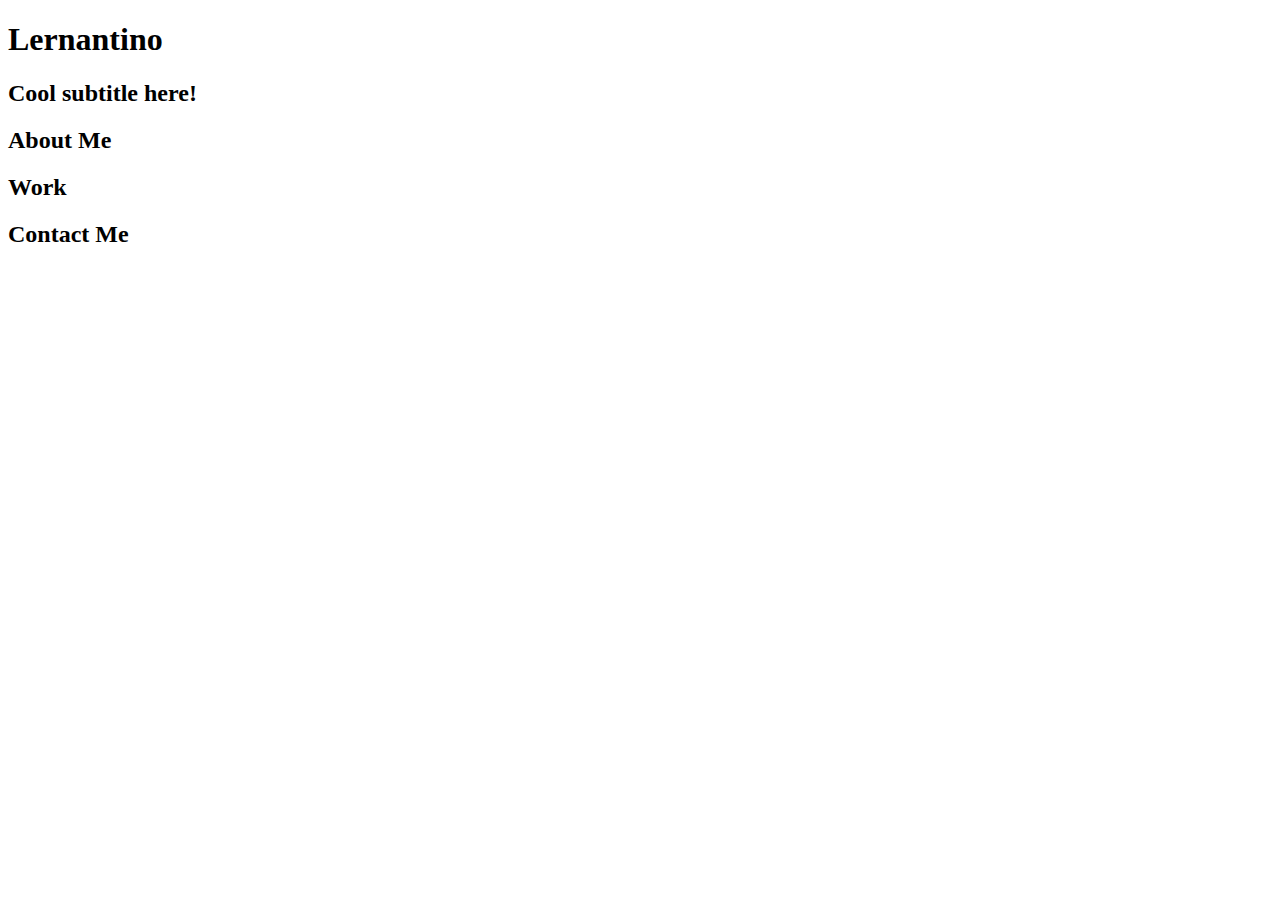
==== starter/index.html @ 70f8d559 "added starter files given" ====
<!DOCTYPE html>
<html lang="en-gb">

<head>
  <meta charset="UTF-8">
  <meta name="viewport" content="width=device-width, initial-scale=1.0">
  <meta http-equiv="X-UA-Compatible" content="ie=edge">
  <title>Lernantino // Web Developer</title>
  <link rel="stylesheet" href="./assets/css/style.css" />
</head>

<body>
  <!-- main logo / nav -->
  <header>
    <h1>Lernantino</h1>
    <nav>
    </nav>
  </header>

  <!-- hero banner -->
  <section class="hero-banner">
    <div>
      <h2>Cool subtitle here!</h2>
    </div>
  </section>

  <main class="page-wrapper">
    <!-- about me -->
    <section class="page-section" id="about">
      <h2>About Me</h2>
    </section>

    <!-- portfolio container -->
    <section class="page-section" id="work">
      <h2>Work</h2>
    </section>

    <!-- contact -->
    <section class="page-section contact" id="contact">
      <h2>Contact Me</h2>
    </section>
  </main>
</body>

</html>
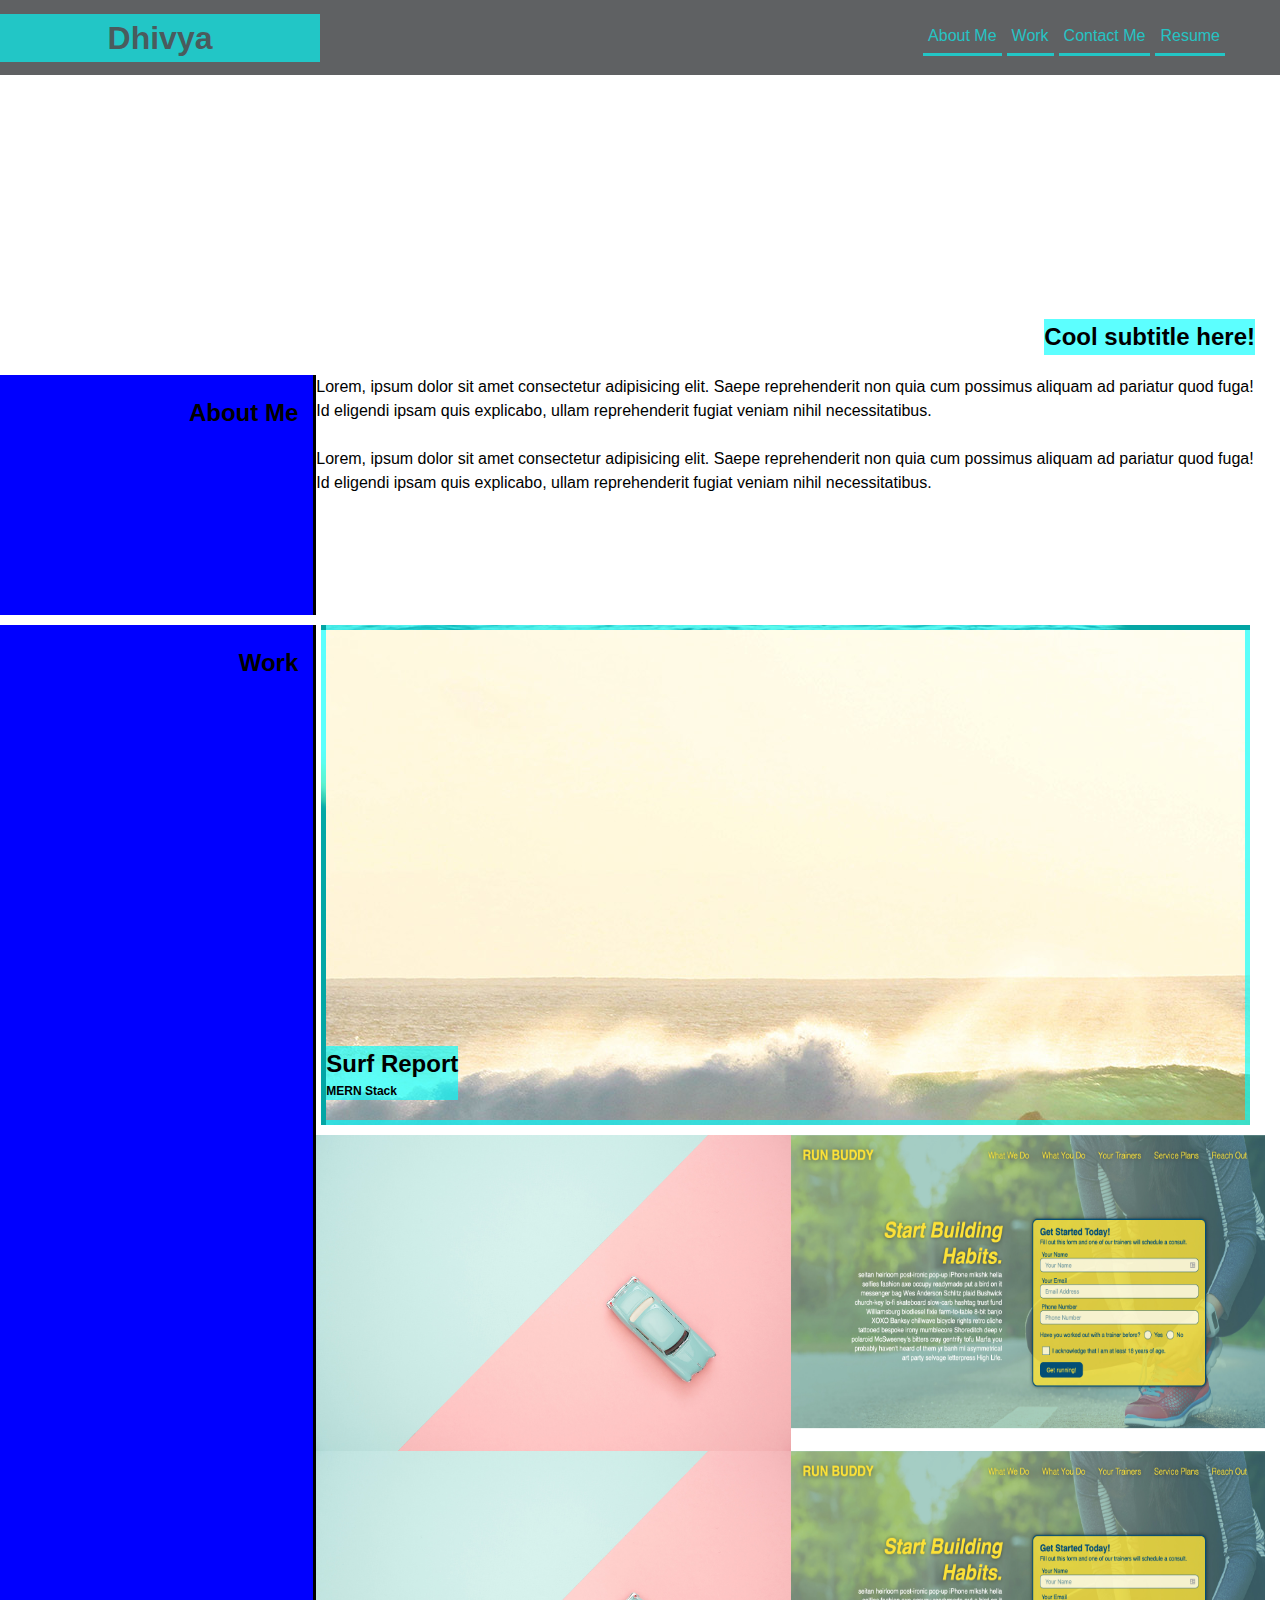
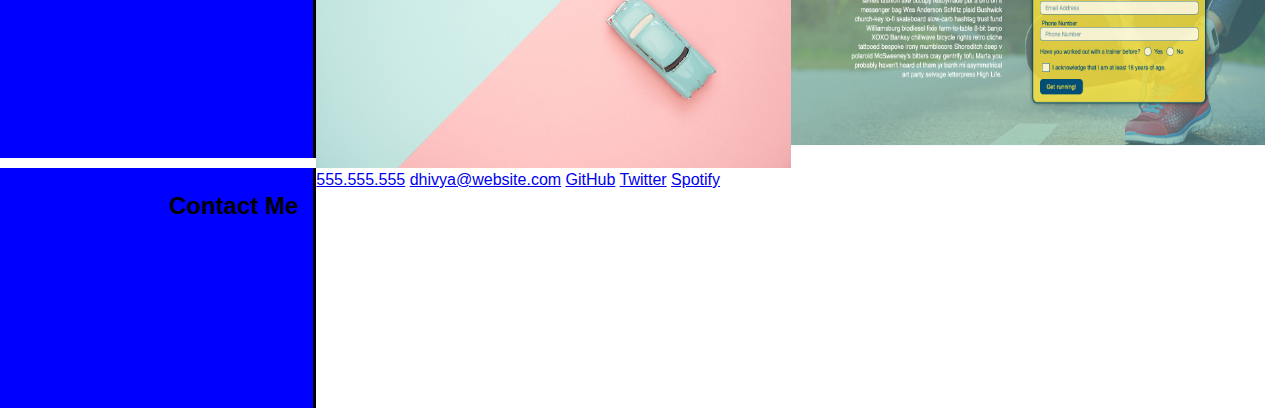
==== commit a6424a60: "created initial html structure for portfolio" ====
--- a/starter/index.html
+++ b/starter/index.html
@@ -1,45 +1,91 @@
 <!DOCTYPE html>
 <html lang="en-gb">
+  <head>
+    <meta charset="UTF-8" />
+    <meta name="viewport" content="width=device-width, initial-scale=1.0" />
+    <meta http-equiv="X-UA-Compatible" content="ie=edge" />
+    <title>Lernantino // Web Developer</title>
+    <link rel="stylesheet" href="./css/style.css" />
+  </head>
 
-<head>
-  <meta charset="UTF-8">
-  <meta name="viewport" content="width=device-width, initial-scale=1.0">
-  <meta http-equiv="X-UA-Compatible" content="ie=edge">
-  <title>Lernantino // Web Developer</title>
-  <link rel="stylesheet" href="./assets/css/style.css" />
-</head>
+  <body>
+    <!-- main logo / nav -->
+    <header class="menu">
+      <h1>Dhivya</h1>
+      <nav>
+        <a href="#about">About Me</a>
+        <a href="#work">Work</a>
+        <a href="#contact">Contact Me</a>
+        <a>Resume</a>
+      </nav>
+    </header>
 
-<body>
-  <!-- main logo / nav -->
-  <header>
-    <h1>Lernantino</h1>
-    <nav>
-    </nav>
-  </header>
-
-  <!-- hero banner -->
-  <section class="hero-banner">
-    <div>
-      <h2>Cool subtitle here!</h2>
-    </div>
-  </section>
-
-  <main class="page-wrapper">
-    <!-- about me -->
-    <section class="page-section" id="about">
-      <h2>About Me</h2>
+    <!-- hero banner -->
+    <section class="hero-banner">
+      <div>
+        <h2>Cool subtitle here!</h2>
+      </div>
     </section>
 
-    <!-- portfolio container -->
-    <section class="page-section" id="work">
-      <h2>Work</h2>
-    </section>
+    <main class="page-wrapper">
+      <!-- about me -->
+      <div class="row">
+        <section class="page-section" id="about">
+          <h2>About Me</h2>
+        </section>
 
-    <!-- contact -->
-    <section class="page-section contact" id="contact">
-      <h2>Contact Me</h2>
-    </section>
-  </main>
-</body>
+        <div class="column">
+          <p>
+            Lorem, ipsum dolor sit amet consectetur adipisicing elit. Saepe
+            reprehenderit non quia cum possimus aliquam ad pariatur quod fuga!
+            Id eligendi ipsam quis explicabo, ullam reprehenderit fugiat veniam
+            nihil necessitatibus.
+            <br /><br />
+            Lorem, ipsum dolor sit amet consectetur adipisicing elit. Saepe
+            reprehenderit non quia cum possimus aliquam ad pariatur quod fuga!
+            Id eligendi ipsam quis explicabo, ullam reprehenderit fugiat veniam
+            nihil necessitatibus.
+          </p>
+        </div>
+      </div>
+      <!-- portfolio container -->
+      <div class="row">
+        <section class="page-section" id="work">
+          <h2>Work</h2>
+        </section>
 
-</html>+        <div class="column">
+          <div class="row">
+            <section class="img1-surf">
+              <h2>Surf Report <span class="img1-surf-h6">MERN Stack</span></h2>
+            </section>
+          </div>
+          <div class="row">
+            <img src="./images/02-portfolio-3.jpg" width="50%" />
+            <img src="./images/02-run-buddy.jpg" width="50%" />
+          </div>
+          <div class="row">
+            <img src="./images/02-portfolio-3.jpg" width="50%" />
+            <img src="./images/02-run-buddy.jpg" width="50%" />
+          </div>
+        </div>
+      </div>
+      <!-- contact -->
+      <div class="row">
+        <section class="page-section contact" id="contact">
+          <h2>Contact Me</h2>
+        </section>
+
+        <div class="column">
+          <div class="footer">
+            <a href="#">555.555.555</a>
+            <a href="#">dhivya@website.com</a>
+            <a href="#">GitHub</a>
+            <a href="#">Twitter</a>
+            <a href="#">Spotify</a>
+          </div>
+        </div>
+      </div>
+    </main>
+  </body>
+</html>
--- a/starter/css/style.css
+++ b/starter/css/style.css
@@ -0,0 +1,161 @@
+:root {
+  --aqua: #00ffffa3;
+}
+
+* {
+  box-sizing: border-box;
+}
+
+body {
+  margin: 0;
+  padding: 0;
+  font-family: "Trebuchet MS", "Lucida Sans Unicode", "Lucida Grande",
+    "Lucida Sans", Arial, sans-serif;
+  line-height: 1.5;
+}
+
+.menu {
+  display: flex;
+  align-items: center;
+  justify-content: space-between;
+  flex-wrap: nowrap;
+  height: 75px;
+  background-color: rgba(79, 81, 83, 0.911);
+}
+
+/* nav{
+ width: 50%;
+ display: flex;
+ justify-content: right;
+ margin-right: 100px;
+} */
+
+.menu nav {
+  display: flex;
+
+  margin-right: 50px;
+}
+
+.menu a {
+  display: inline;
+  border-bottom-style: solid;
+  text-decoration: none;
+  color: var(--aqua);
+  font-family: arial;
+  margin-right: 5px;
+  padding: 5px;
+}
+
+.menu h1 {
+  display: flex;
+  justify-content: center;
+  width: 25%;
+  background-color: var(--aqua);
+  color: rgba(79, 81, 83, 0.911);
+}
+
+.hero-banner {
+  background-image: url("../images/02-hero-bg.jpg");
+  height: 300px;
+  display: flex;
+  flex-direction: row;
+  align-items: flex-end;
+  justify-content: flex-end;
+}
+
+.hero-banner h2 {
+  background-color: var(--aqua);
+  display: flex;
+  align-items: center;
+  margin-right: 25px;
+}
+
+h2,
+.page-wrapper {
+  display: flex;
+  margin-right: 15px;
+  flex-direction: column;
+  /* display: flex;
+  flex-direction: column;
+  justify-content: flex-start;
+  align-items: stretch; */
+  /* grid-template-columns: 0.4fr 0.7fr;
+ gap: 20px 10px; */
+}
+
+
+
+.row {
+  display: flex;
+  flex-direction: row;
+  flex-wrap: wrap;
+  flex: 1;
+}
+
+.column {
+  display: flex;
+  flex-direction: column;
+  flex: 2;
+}
+
+.page-section {
+  display: flex;
+  justify-content: flex-end;
+  background-color: blue;
+  width: 25%;
+  border-right: solid;
+  margin-bottom: 10px;
+}
+
+.page-section h2 {
+  height: 200px;
+}
+
+.flex-align {
+  display: flex;
+}
+
+.space-left {
+  margin-left: 10px;
+}
+
+#contact {
+  /* grid-column: 1/2;
+ grid-row: 3/4; */
+}
+
+/*continue the footer design here*/
+
+.footer a {
+}
+
+h3,
+h4,
+h5,
+h6 {
+  margin: 0;
+}
+
+p {
+  margin: 0;
+}
+
+.img1-surf {
+  background-image: url("../images/02-portfolio-4.jpg");
+  height: 500px;
+  width: 100%;
+  display: flex;
+  flex-direction: row;
+  align-items: flex-end;
+  justify-content: flex-start;
+  border: 5px solid #00ffffa3;
+  margin: 0px 15px 10px 5px;
+}
+
+.img1-surf h2 {
+  background-color: #00ffffa3;
+}
+
+.img1-surf-h6 {
+  font-size: 12px;
+}
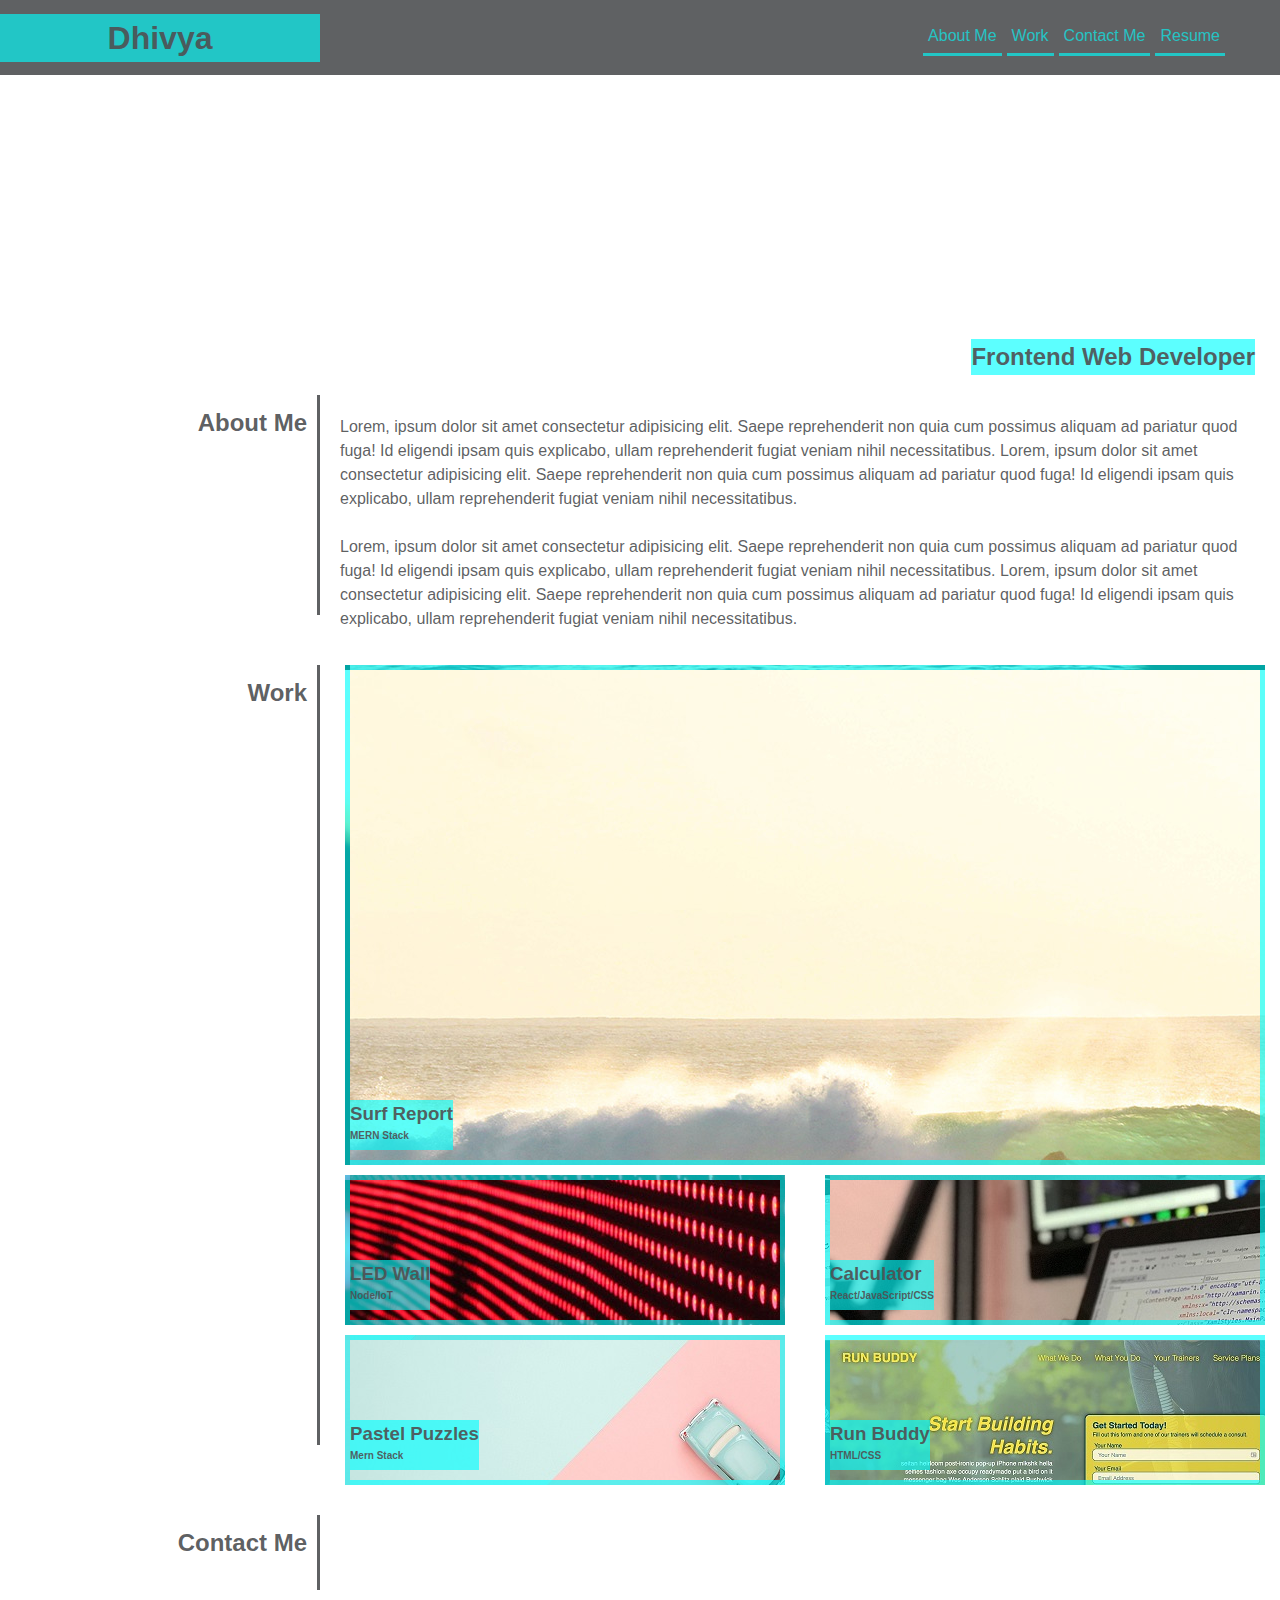
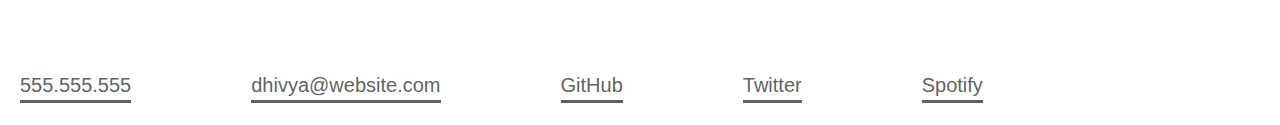
==== commit 32760614: "html css and images modified to reflect mockup" ====
--- a/starter/index.html
+++ b/starter/index.html
@@ -4,7 +4,7 @@
     <meta charset="UTF-8" />
     <meta name="viewport" content="width=device-width, initial-scale=1.0" />
     <meta http-equiv="X-UA-Compatible" content="ie=edge" />
-    <title>Lernantino // Web Developer</title>
+    <title>Web Developer Portfolio</title>
     <link rel="stylesheet" href="./css/style.css" />
   </head>
 
@@ -16,14 +16,14 @@
         <a href="#about">About Me</a>
         <a href="#work">Work</a>
         <a href="#contact">Contact Me</a>
-        <a>Resume</a>
+        <a href="./images/Resume.docx" target="_blank">Resume</a>
       </nav>
     </header>
 
     <!-- hero banner -->
     <section class="hero-banner">
       <div>
-        <h2>Cool subtitle here!</h2>
+        <h2>Frontend Web Developer</h2>
       </div>
     </section>
 
@@ -35,12 +35,22 @@
         </section>
 
         <div class="column">
-          <p>
+          <p class="p-style">
+            Lorem, ipsum dolor sit amet consectetur adipisicing elit. Saepe
+            reprehenderit non quia cum possimus aliquam ad pariatur quod fuga!
+            Id eligendi ipsam quis explicabo, ullam reprehenderit fugiat veniam
+            nihil necessitatibus.
+           
             Lorem, ipsum dolor sit amet consectetur adipisicing elit. Saepe
             reprehenderit non quia cum possimus aliquam ad pariatur quod fuga!
             Id eligendi ipsam quis explicabo, ullam reprehenderit fugiat veniam
             nihil necessitatibus.
             <br /><br />
+            Lorem, ipsum dolor sit amet consectetur adipisicing elit. Saepe
+            reprehenderit non quia cum possimus aliquam ad pariatur quod fuga!
+            Id eligendi ipsam quis explicabo, ullam reprehenderit fugiat veniam
+            nihil necessitatibus.
+           
             Lorem, ipsum dolor sit amet consectetur adipisicing elit. Saepe
             reprehenderit non quia cum possimus aliquam ad pariatur quod fuga!
             Id eligendi ipsam quis explicabo, ullam reprehenderit fugiat veniam
@@ -53,20 +63,45 @@
         <section class="page-section" id="work">
           <h2>Work</h2>
         </section>
-
         <div class="column">
           <div class="row">
-            <section class="img1-surf">
-              <h2>Surf Report <span class="img1-surf-h6">MERN Stack</span></h2>
+            <section class="work-container work-div1">
+              <h3 class="float-text">
+                Surf Report <span class="span-text">MERN Stack</span>
+              </h3>
             </section>
           </div>
           <div class="row">
-            <img src="./images/02-portfolio-3.jpg" width="50%" />
-            <img src="./images/02-run-buddy.jpg" width="50%" />
+            <div class="column">
+              <section class="work-container work-div2">
+                <h3 class="float-text">
+                  LED Wall <span class="span-text">Node/IoT</span>
+                </h3>
+              </section>
+            </div>
+            <div class="column">
+              <section class="work-container work-div3">
+                <h3 class="float-text">
+                  Calculator <span class="span-text">React/JavaScript/CSS</span>
+                </h3>
+              </section>
+            </div>
           </div>
           <div class="row">
-            <img src="./images/02-portfolio-3.jpg" width="50%" />
-            <img src="./images/02-run-buddy.jpg" width="50%" />
+            <div class="column">
+              <section class="work-container work-div4">
+                <h3 class="float-text">
+                  Pastel Puzzles <span class="span-text">Mern Stack</span>
+                </h3>
+              </section>
+            </div>
+            <div class="column">
+              <section class="work-container work-div5">
+                <h3 class="float-text">
+                  Run Buddy <span class="span-text">HTML/CSS</span>
+                </h3>
+              </section>
+            </div>
           </div>
         </div>
       </div>
@@ -81,8 +116,8 @@
             <a href="#">555.555.555</a>
             <a href="#">dhivya@website.com</a>
             <a href="#">GitHub</a>
-            <a href="#">Twitter</a>
-            <a href="#">Spotify</a>
+            <a href="https://twitter.com"  target="_blank">Twitter</a>
+            <a href="https://open.spotify.com">Spotify</a>
           </div>
         </div>
       </div>
--- a/starter/css/style.css
+++ b/starter/css/style.css
@@ -1,5 +1,6 @@
 :root {
   --aqua: #00ffffa3;
+  --primary-color: rgba(79, 81, 83, 0.911);
 }
 
 * {
@@ -12,6 +13,7 @@
   font-family: "Trebuchet MS", "Lucida Sans Unicode", "Lucida Grande",
     "Lucida Sans", Arial, sans-serif;
   line-height: 1.5;
+  color: var(--primary-color);
 }
 
 .menu {
@@ -23,16 +25,8 @@
   background-color: rgba(79, 81, 83, 0.911);
 }
 
-/* nav{
- width: 50%;
- display: flex;
- justify-content: right;
- margin-right: 100px;
-} */
-
 .menu nav {
   display: flex;
-
   margin-right: 50px;
 }
 
@@ -61,6 +55,7 @@
   flex-direction: row;
   align-items: flex-end;
   justify-content: flex-end;
+ margin-bottom: 20px;
 }
 
 .hero-banner h2 {
@@ -68,22 +63,17 @@
   display: flex;
   align-items: center;
   margin-right: 25px;
-}
-
-h2,
+  
+}
+
 .page-wrapper {
   display: flex;
-  margin-right: 15px;
   flex-direction: column;
-  /* display: flex;
-  flex-direction: column;
-  justify-content: flex-start;
-  align-items: stretch; */
-  /* grid-template-columns: 0.4fr 0.7fr;
- gap: 20px 10px; */
-}
-
-
+}
+
+.p-style{
+  margin: 20px;
+}
 
 .row {
   display: flex;
@@ -96,39 +86,122 @@
   display: flex;
   flex-direction: column;
   flex: 2;
+ 
 }
 
 .page-section {
   display: flex;
   justify-content: flex-end;
-  background-color: blue;
   width: 25%;
-  border-right: solid;
-  margin-bottom: 10px;
+  border-right: solid;  
+  margin-bottom: 50px;
+  padding: 10px;
 }
 
 .page-section h2 {
   height: 200px;
-}
-
-.flex-align {
-  display: flex;
-}
-
-.space-left {
-  margin-left: 10px;
-}
-
-#contact {
-  /* grid-column: 1/2;
- grid-row: 3/4; */
-}
+ 
+}
+
+.work-container {
+  display: flex;
+  flex-direction: row;
+  align-items: flex-end;
+  justify-content: flex-start;
+  border: 5px solid #00ffffa3;
+  margin: 0px 15px 10px 25px;
+ 
+}
+
+.work-div1 {
+  background-image: url("../images/02-portfolio-4.jpg");
+  height: 500px;
+  width: 100%;
+}
+
+.work-div1:hover{
+  opacity: 0.7;
+  cursor: pointer;
+}
+
+.work-div2 {
+  background-image: url("../images/02-portfolio-1.jpg");
+  height: 150px;
+}
+
+.work-div2:hover{
+  opacity: 0.7;
+  cursor: pointer;
+}
+
+.work-div3 {
+  background-image: url("../images/02-portfolio-2.jpg");
+  height: 150px;
+}
+
+.work-div3:hover{
+  opacity: 0.7;
+  cursor: pointer;
+}
+
+.work-div4 {
+  background-image: url("../images/02-portfolio-3.jpg");
+  height: 150px;
+}
+.work-div4:hover{
+  opacity: 0.7;
+  cursor: pointer;
+}
+
+.work-div5 {
+  background-image: url("../images/02-run-buddy.jpg");
+  height: 150px;
+}
+.work-div5:hover{
+  opacity: 0.7;
+  cursor: pointer;
+}
+
+.float-text {
+  background-color: var(--aqua);
+  display: flex;
+  align-items: flex-start;
+  flex-direction: column;
+  margin: 0px 10px 10px 0px;
+  height: 50px;
+}
+
+.span-text {
+  font-size: 10px;
+}
+
 
 /*continue the footer design here*/
 
+.footer {
+  display: flex;
+  align-items: center;
+  justify-content: flex-start;
+  flex-wrap: nowrap; 
+  margin-top: 20px;
+}
+
+.contact {
+  height: 75px;  
+  margin-top: 20px;
+}
+
 .footer a {
-}
-
+  display: inline;
+  border-bottom-style: solid;
+  text-decoration: none;
+  margin: 10px 100px 0px 20px;
+  color: var(--primary-color);
+  font-size: 20px;
+  
+}
+
+h2,
 h3,
 h4,
 h5,
@@ -139,23 +212,3 @@
 p {
   margin: 0;
 }
-
-.img1-surf {
-  background-image: url("../images/02-portfolio-4.jpg");
-  height: 500px;
-  width: 100%;
-  display: flex;
-  flex-direction: row;
-  align-items: flex-end;
-  justify-content: flex-start;
-  border: 5px solid #00ffffa3;
-  margin: 0px 15px 10px 5px;
-}
-
-.img1-surf h2 {
-  background-color: #00ffffa3;
-}
-
-.img1-surf-h6 {
-  font-size: 12px;
-}
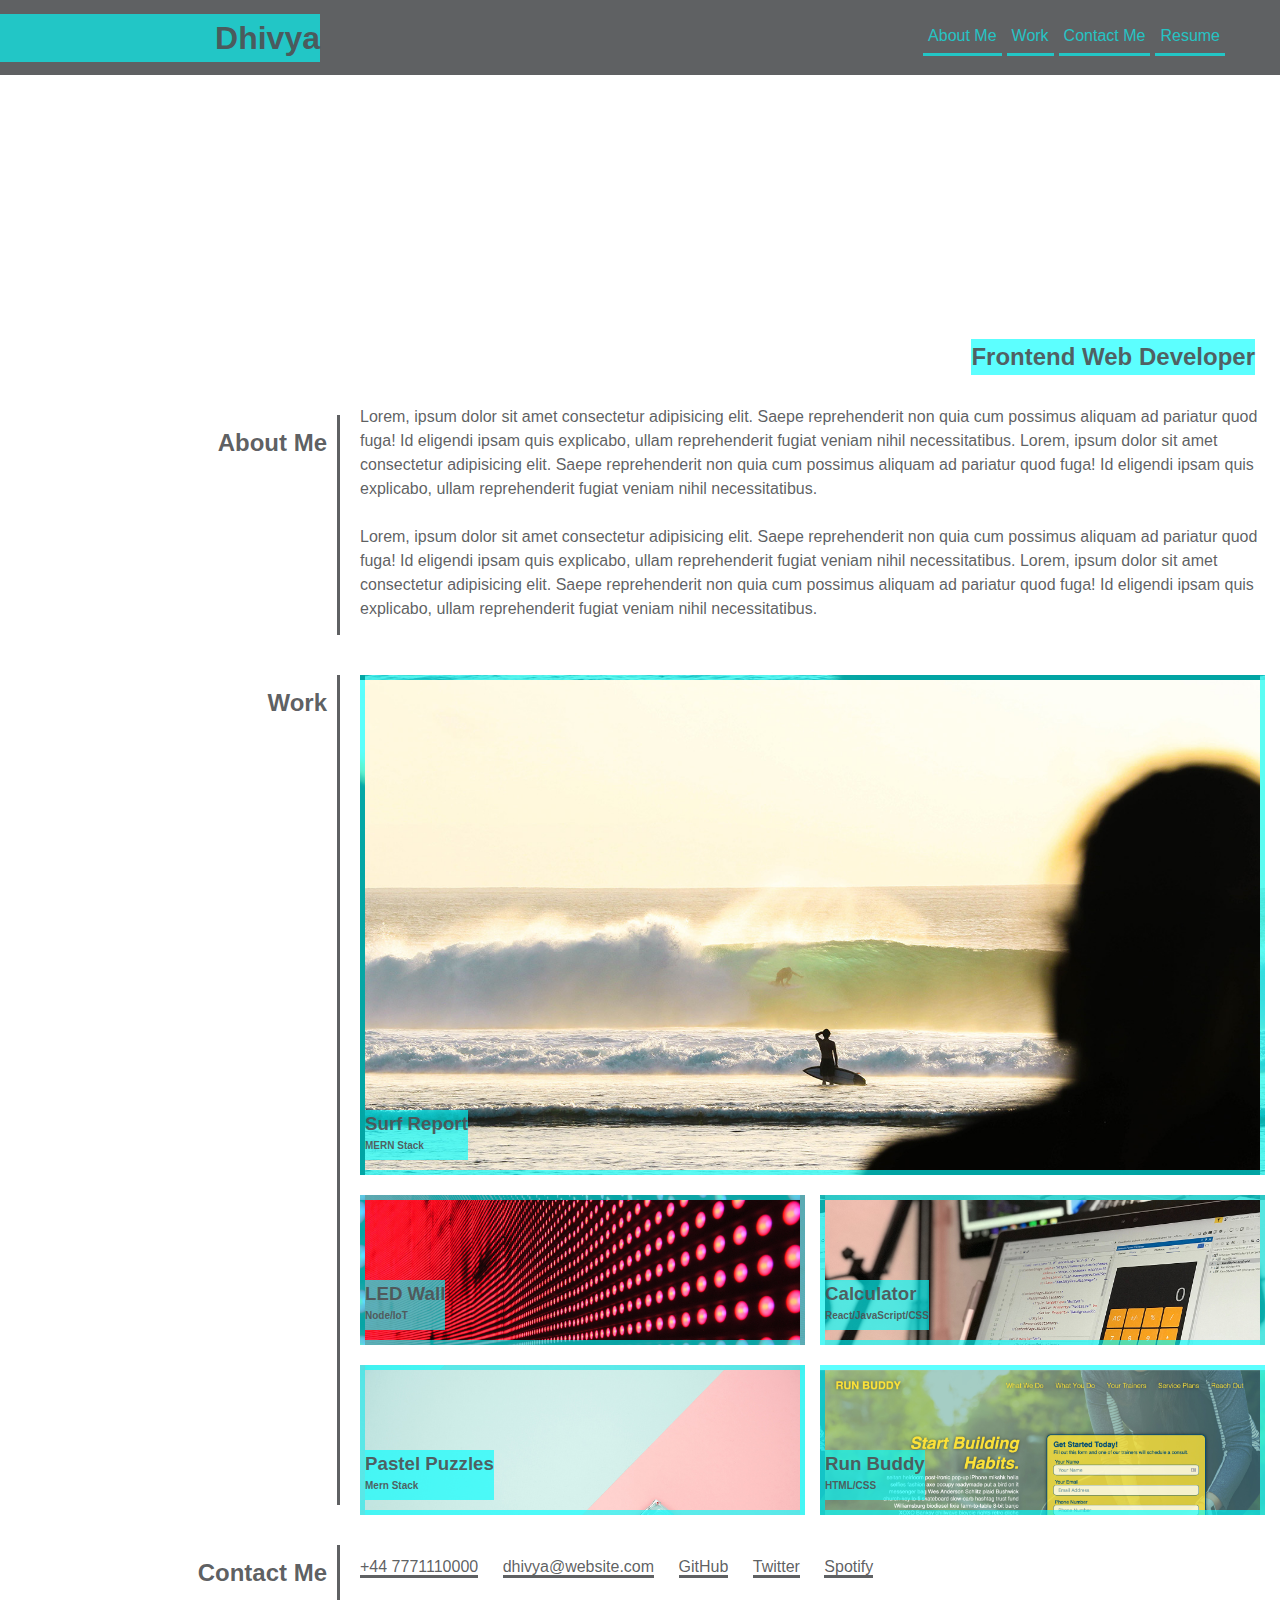
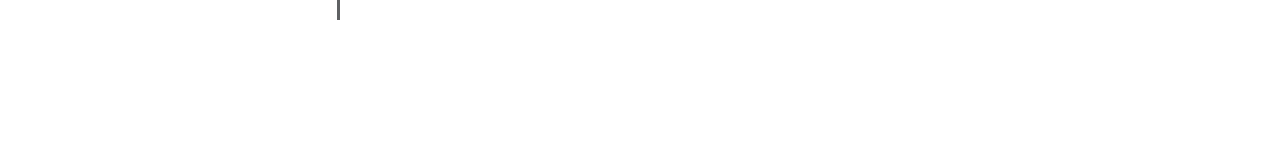
==== commit 4f9e5fec: "added media queries for resposive html" ====
--- a/starter/index.html
+++ b/starter/index.html
@@ -35,7 +35,7 @@
         </section>
 
         <div class="column">
-          <p class="p-style">
+          <p>
             Lorem, ipsum dolor sit amet consectetur adipisicing elit. Saepe
             reprehenderit non quia cum possimus aliquam ad pariatur quod fuga!
             Id eligendi ipsam quis explicabo, ullam reprehenderit fugiat veniam
@@ -65,11 +65,13 @@
         </section>
         <div class="column">
           <div class="row">
+            <div class="column">
             <section class="work-container work-div1">
               <h3 class="float-text">
                 Surf Report <span class="span-text">MERN Stack</span>
               </h3>
             </section>
+            </div>
           </div>
           <div class="row">
             <div class="column">
@@ -112,12 +114,14 @@
         </section>
 
         <div class="column">
+          <div class="row">
           <div class="footer">
-            <a href="#">555.555.555</a>
+            <a href="#">+44 7771110000</a>
             <a href="#">dhivya@website.com</a>
             <a href="#">GitHub</a>
             <a href="https://twitter.com"  target="_blank">Twitter</a>
             <a href="https://open.spotify.com">Spotify</a>
+          </div>
           </div>
         </div>
       </div>
--- a/starter/css/style.css
+++ b/starter/css/style.css
@@ -20,9 +20,9 @@
   display: flex;
   align-items: center;
   justify-content: space-between;
-  flex-wrap: nowrap;
   height: 75px;
   background-color: rgba(79, 81, 83, 0.911);
+  width: 100%;
 }
 
 .menu nav {
@@ -42,7 +42,7 @@
 
 .menu h1 {
   display: flex;
-  justify-content: center;
+  justify-content: flex-end;
   width: 25%;
   background-color: var(--aqua);
   color: rgba(79, 81, 83, 0.911);
@@ -55,7 +55,8 @@
   flex-direction: row;
   align-items: flex-end;
   justify-content: flex-end;
- margin-bottom: 20px;
+  margin-bottom: 20px;
+  background-size: cover;
 }
 
 .hero-banner h2 {
@@ -63,44 +64,38 @@
   display: flex;
   align-items: center;
   margin-right: 25px;
-  
 }
 
 .page-wrapper {
   display: flex;
   flex-direction: column;
-}
-
-.p-style{
-  margin: 20px;
 }
 
 .row {
   display: flex;
   flex-direction: row;
   flex-wrap: wrap;
+}
+
+.column {
+  display: flex;
+  flex-direction: column;
+  flex-basis: 100%;
   flex: 1;
-}
-
-.column {
-  display: flex;
-  flex-direction: column;
-  flex: 2;
- 
+  margin-top: 10px;
 }
 
 .page-section {
   display: flex;
   justify-content: flex-end;
   width: 25%;
-  border-right: solid;  
-  margin-bottom: 50px;
+  border-right: solid;
+  margin: 20px;
   padding: 10px;
 }
 
 .page-section h2 {
   height: 200px;
- 
 }
 
 .work-container {
@@ -109,17 +104,18 @@
   align-items: flex-end;
   justify-content: flex-start;
   border: 5px solid #00ffffa3;
-  margin: 0px 15px 10px 25px;
- 
-}
-
+  margin: 0px 15px 10px 0px;
+}
+
+/*background-size to scale over content area */
 .work-div1 {
   background-image: url("../images/02-portfolio-4.jpg");
   height: 500px;
-  width: 100%;
-}
-
-.work-div1:hover{
+  background-size: cover;
+}
+
+/* highlight the image on mouse hover using opacity*/
+.work-div1:hover {
   opacity: 0.7;
   cursor: pointer;
 }
@@ -127,9 +123,10 @@
 .work-div2 {
   background-image: url("../images/02-portfolio-1.jpg");
   height: 150px;
-}
-
-.work-div2:hover{
+  background-size: cover;
+}
+
+.work-div2:hover {
   opacity: 0.7;
   cursor: pointer;
 }
@@ -137,9 +134,10 @@
 .work-div3 {
   background-image: url("../images/02-portfolio-2.jpg");
   height: 150px;
-}
-
-.work-div3:hover{
+  background-size: cover;
+}
+
+.work-div3:hover {
   opacity: 0.7;
   cursor: pointer;
 }
@@ -147,8 +145,9 @@
 .work-div4 {
   background-image: url("../images/02-portfolio-3.jpg");
   height: 150px;
-}
-.work-div4:hover{
+  background-size: cover;
+}
+.work-div4:hover {
   opacity: 0.7;
   cursor: pointer;
 }
@@ -156,8 +155,9 @@
 .work-div5 {
   background-image: url("../images/02-run-buddy.jpg");
   height: 150px;
-}
-.work-div5:hover{
+  background-size: cover;
+}
+.work-div5:hover {
   opacity: 0.7;
   cursor: pointer;
 }
@@ -175,19 +175,15 @@
   font-size: 10px;
 }
 
-
 /*continue the footer design here*/
 
 .footer {
-  display: flex;
-  align-items: center;
-  justify-content: flex-start;
-  flex-wrap: nowrap; 
+ 
   margin-top: 20px;
 }
 
 .contact {
-  height: 75px;  
+  height: 75px;
   margin-top: 20px;
 }
 
@@ -195,10 +191,9 @@
   display: inline;
   border-bottom-style: solid;
   text-decoration: none;
-  margin: 10px 100px 0px 20px;
+  margin-right: 20px;
   color: var(--primary-color);
-  font-size: 20px;
-  
+  font-size: 16px;
 }
 
 h2,
@@ -212,3 +207,62 @@
 p {
   margin: 0;
 }
+
+/* media query for smartphones to tablet screen size*/
+@media screen and (min-width: 320px) and (max-width: 1024px) {
+  .menu {
+    height: 125px;
+    display: block;
+    text-align: center;
+  }
+  .menu h1 {
+    width: 100%;
+    display: block;
+  }
+
+  .menu nav {
+    display: block;
+    text-align: center;
+  }
+
+  .page-wrapper {
+    display: block;
+  }
+
+  .page-section {
+    display: block;
+    height: 75px;
+    width: 100%;
+    border-bottom: solid;
+    border-right: none;
+    font-size: 30px;
+  }
+
+  .column {
+    margin-left: 20px;
+  }
+}
+
+/*media query to fit the display for smart phones only*/
+@media screen and (max-width: 420px) {
+  .column {
+    display: block;
+    width: 100%;
+  }
+
+  .row {
+    display: block;
+    width: 100%;
+  }
+
+  .work-div1 {
+    height: 150px;
+  }
+
+  .footer a {
+    display: block;
+    margin: 10px;
+    border-bottom-style: none;
+    text-decoration: underline;
+  }
+}
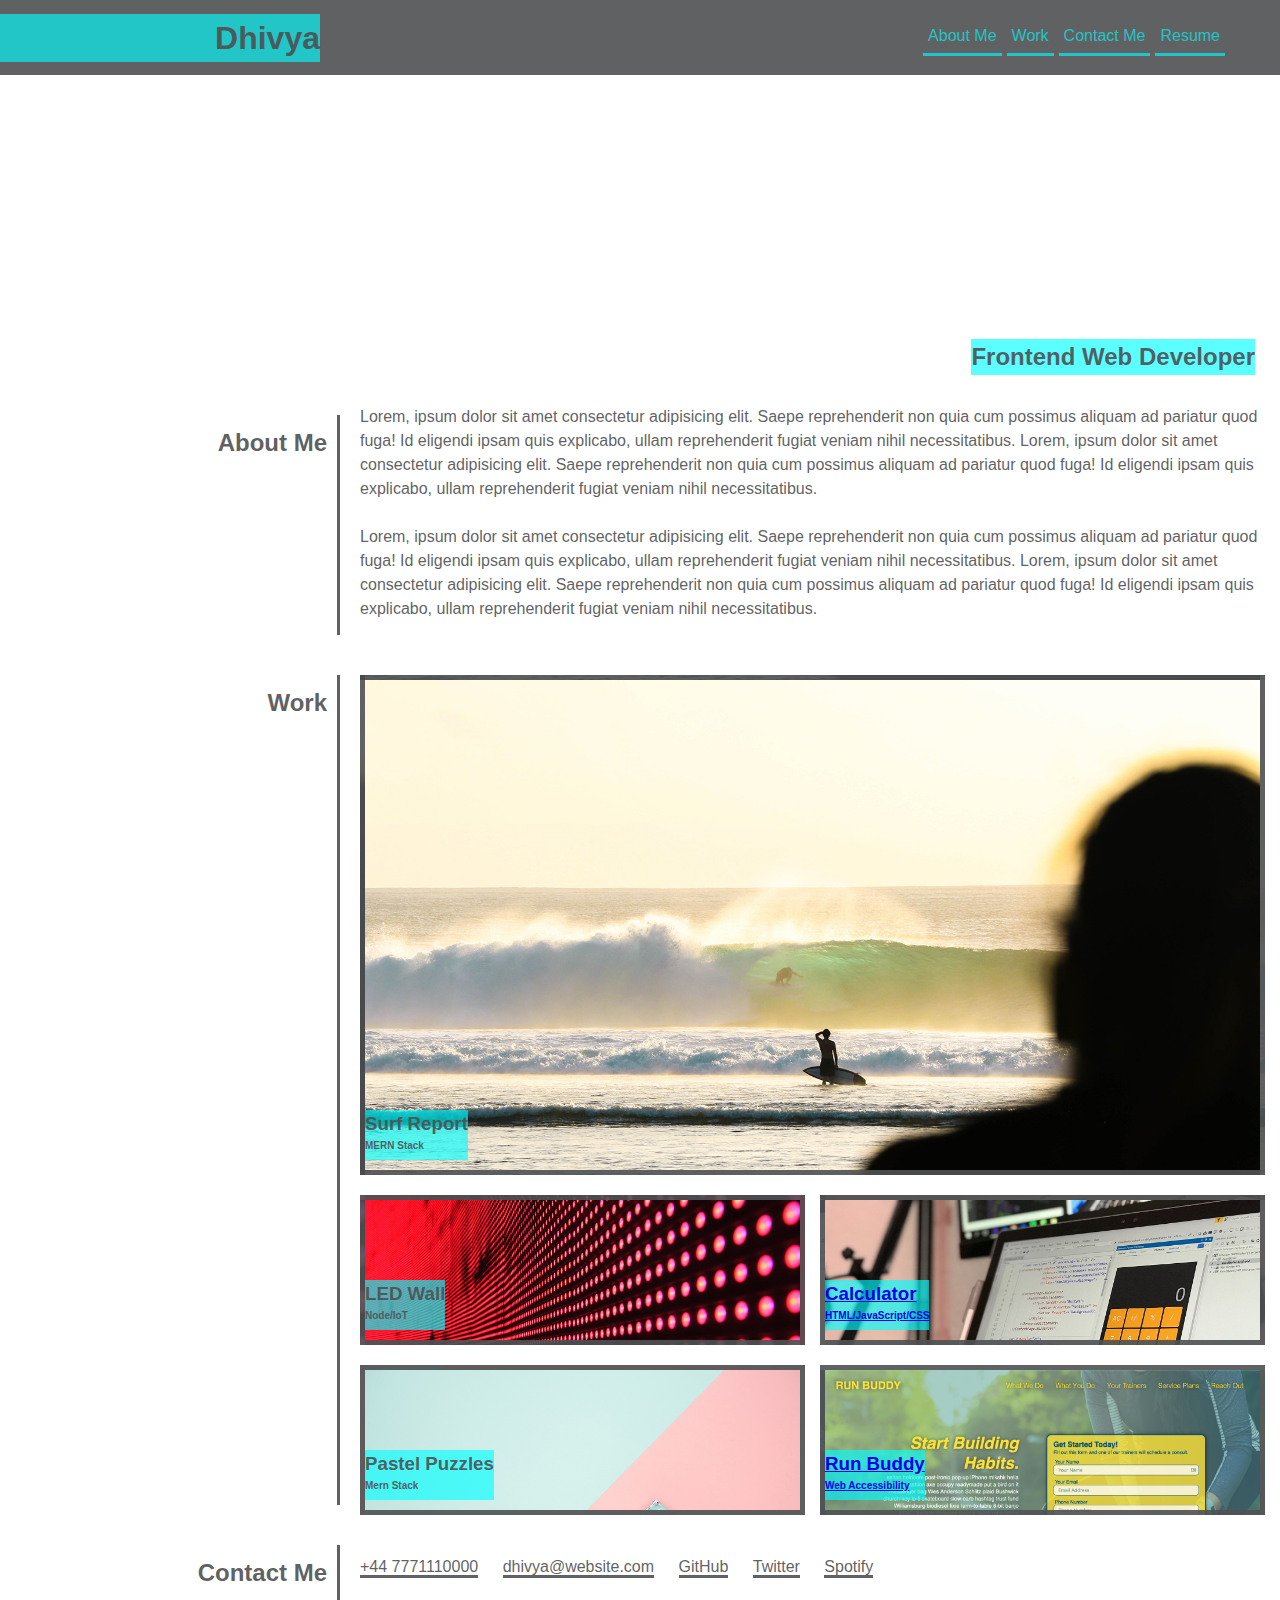
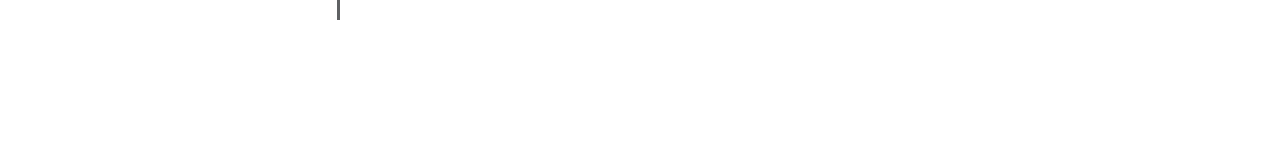
==== commit 0c891ddf: "added readme file" ====
--- a/starter/index.html
+++ b/starter/index.html
@@ -82,11 +82,12 @@
               </section>
             </div>
             <div class="column">
+              <a href="https://dhivyakk.github.io/prework-study-guide/" target="_blank">
               <section class="work-container work-div3">
                 <h3 class="float-text">
-                  Calculator <span class="span-text">React/JavaScript/CSS</span>
+                  Calculator <span class="span-text">HTML/JavaScript/CSS</span>
                 </h3>
-              </section>
+              </section></a>
             </div>
           </div>
           <div class="row">
@@ -98,11 +99,12 @@
               </section>
             </div>
             <div class="column">
+              <a href="https://dhivyakk.github.io/ch01-code-refactor/" target="_blank">
               <section class="work-container work-div5">
                 <h3 class="float-text">
-                  Run Buddy <span class="span-text">HTML/CSS</span>
+                  Run Buddy <span class="span-text">Web Accessibility</span>
                 </h3>
-              </section>
+              </section></a>
             </div>
           </div>
         </div>
@@ -118,7 +120,7 @@
           <div class="footer">
             <a href="#">+44 7771110000</a>
             <a href="#">dhivya@website.com</a>
-            <a href="#">GitHub</a>
+            <a href="https://dhivyakk.github.io/ch01-code-refactor/" target="_blank">GitHub</a>
             <a href="https://twitter.com"  target="_blank">Twitter</a>
             <a href="https://open.spotify.com">Spotify</a>
           </div>
--- a/starter/css/style.css
+++ b/starter/css/style.css
@@ -1,3 +1,4 @@
+/*declare css global variables*/
 :root {
   --aqua: #00ffffa3;
   --primary-color: rgba(79, 81, 83, 0.911);
@@ -48,6 +49,18 @@
   color: rgba(79, 81, 83, 0.911);
 }
 
+h2,
+h3,
+h4,
+h5,
+h6 {
+  margin: 0;
+}
+
+p {
+  margin: 0;
+}
+
 .hero-banner {
   background-image: url("../images/02-hero-bg.jpg");
   height: 300px;
@@ -103,63 +116,45 @@
   flex-direction: row;
   align-items: flex-end;
   justify-content: flex-start;
-  border: 5px solid #00ffffa3;
+  border: 5px solid rgba(79, 81, 83, 0.911);
   margin: 0px 15px 10px 0px;
 }
 
-/*background-size to scale over content area */
+/*to scale on hover the content-images */
+.work-container:hover {
+  opacity: 0.7;
+  cursor: pointer;
+  transform: scale(1.02);
+}
+
 .work-div1 {
   background-image: url("../images/02-portfolio-4.jpg");
   height: 500px;
   background-size: cover;
 }
 
-/* highlight the image on mouse hover using opacity*/
-.work-div1:hover {
-  opacity: 0.7;
-  cursor: pointer;
-}
-
 .work-div2 {
   background-image: url("../images/02-portfolio-1.jpg");
   height: 150px;
   background-size: cover;
 }
 
-.work-div2:hover {
-  opacity: 0.7;
-  cursor: pointer;
-}
-
 .work-div3 {
   background-image: url("../images/02-portfolio-2.jpg");
   height: 150px;
   background-size: cover;
 }
 
-.work-div3:hover {
-  opacity: 0.7;
-  cursor: pointer;
-}
-
 .work-div4 {
   background-image: url("../images/02-portfolio-3.jpg");
   height: 150px;
   background-size: cover;
 }
-.work-div4:hover {
-  opacity: 0.7;
-  cursor: pointer;
-}
 
 .work-div5 {
   background-image: url("../images/02-run-buddy.jpg");
   height: 150px;
   background-size: cover;
-}
-.work-div5:hover {
-  opacity: 0.7;
-  cursor: pointer;
 }
 
 .float-text {
@@ -178,7 +173,6 @@
 /*continue the footer design here*/
 
 .footer {
- 
   margin-top: 20px;
 }
 
@@ -196,17 +190,7 @@
   font-size: 16px;
 }
 
-h2,
-h3,
-h4,
-h5,
-h6 {
-  margin: 0;
-}
-
-p {
-  margin: 0;
-}
+
 
 /* media query for smartphones to tablet screen size*/
 @media screen and (min-width: 320px) and (max-width: 1024px) {
